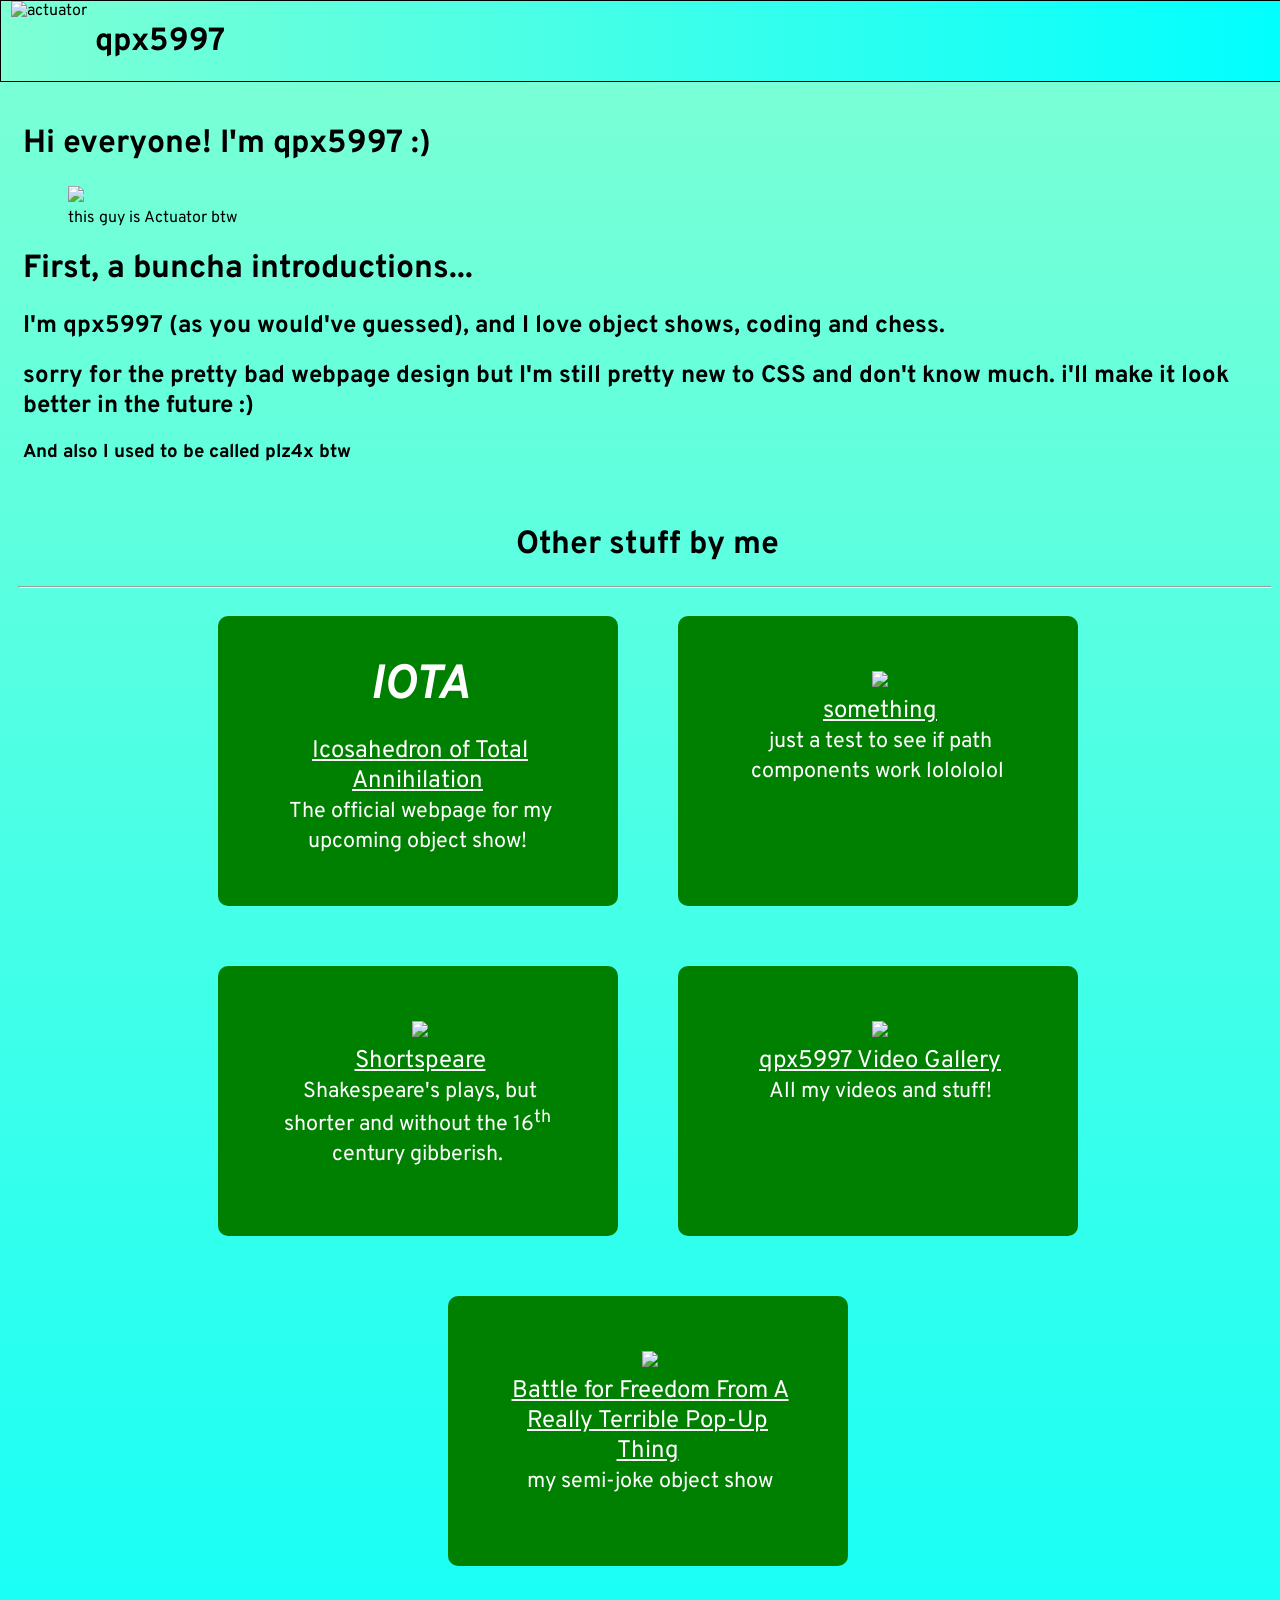
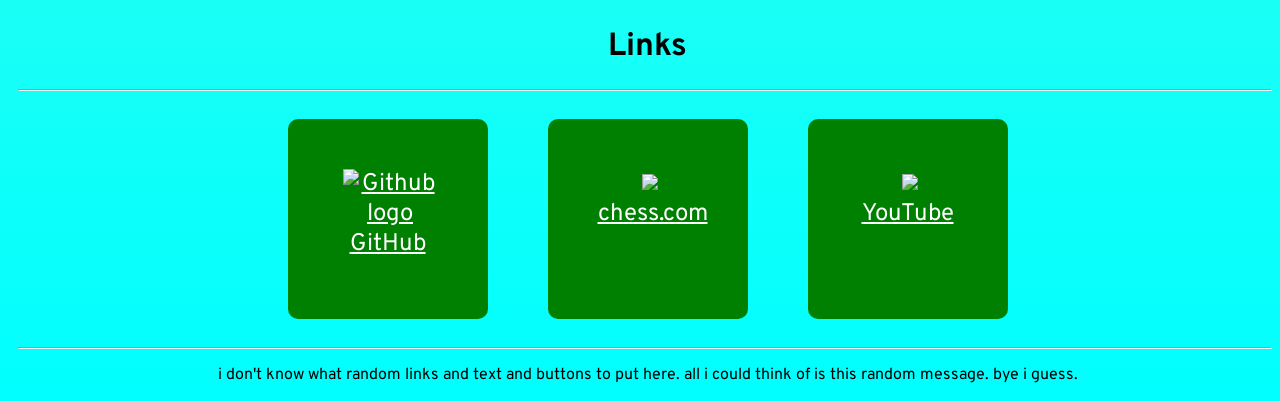
==== index.html @ 11c43742 "added link to youtube" ====
<!DOCTYPE html>

<html>

    <head>
        <link rel="preconnect" href="https://fonts.googleapis.com">
        <link rel="preconnect" href="https://fonts.gstatic.com" crossorigin>
        <link href="https://fonts.googleapis.com/css2?family=Overpass:ital,wght@0,100..900;1,100..900&display=swap" rel="stylesheet">
        <title>qpx5997</title>
        <link rel="icon" href="./Actuator-example.png">
        <style>
            * {
                font-family: Overpass, sans-serif;
                padding-left: 5px;
              }
        </style>
    </head>

    <body>
        <style>
            body {
                background-image: linear-gradient(aquamarine, aqua)
            }
            .topbar {
                position: fixed;
                top: 0;
                left: 0;
                width: 100%;
                height: 5rem;
                border: 1px solid black;
                background-image: linear-gradient(to right, aquamarine, aqua);
            }
            .wbutton:any-link {
                background-color: green;
                border-radius: 10px;
                color: white;
                padding: 50px;
                text-align: center;
                margin: 20px;
                transition: background-color 0.3s;
                font-size: 1.5em;
                width: 300px;
                min-height: 170px;
            }
            .wbutton:hover {
                background-color: rgb(0, 161, 0);
            }
            .abutton:any-link {
                background-color: green;
                border-radius: 10px;
                color: white;
                padding: 50px;
                text-align: center;
                margin: 20px;
                transition: background-color 0.3s;
                font-size: 1.5em;
                width: 100px;
                height: 100px;
            }
            .abutton:hover {
                background-color: rgb(0, 161, 0);
            }
            .nobgchange {
                background-color: transparent;
            }
            .ctr {
                display: flex;
                justify-content: center;
                flex-wrap: wrap;
                gap: 20px;
            }
            .wbutton-subtitle {
                font-size: 0.9em !important; 
            }
        </style>
        <div class="topbar">
            </style>
            <img src="./Actuator-example.png" height="80" alt="actuator" class="left">
            <h1>&nbsp;qpx5997</h1>
            <style>
                .left {
                    float: left;
                }
            </style>
        </div>
        <h1>&nbsp;</h1>
        <br>
        <h1>Hi everyone! I'm qpx5997 :)</h1>
        <figure>
            <img src="./Actuator-example.png" height="200">
            <figcaption>this guy is Actuator btw</figcaption>
        </figure>

        <h1>First, a buncha introductions...</h1>

        <h2>I'm qpx5997 (as you would've guessed), and I love object shows, coding and chess.</h2>
        <h2>sorry for the pretty bad webpage design but I'm still pretty new to CSS and don't know much. i'll make it look better in the future :)</h2>
        <h3>And also I used to be called plz4x btw</h3>
        <br>
        <h1 class="ctr">Other stuff by me</h1>
        <hr>
        <div class="ctr">
            <a class="wbutton" href="https://qpx5997.github.io/iota/" style="text-decoration: none;" target="_blank"><h1 style="margin-bottom: -10px; margin-top: -10px; font-weight: bold; font-style: italic;">IOTA</h1><br><u>Icosahedron of Total Annihilation</u><br>
            <span class="wbutton-subtitle">The official webpage for my upcoming object show!</span></a>
            <a class="wbutton" href="https://qpx5997.github.io/qpx5997/something" style="text-decoration: none;" target="_blank"><img src="https://i.imgur.com/F6o3vyY.png" height="100"><br><u>something</u><br>
            <span class="wbutton-subtitle">just a test to see if path components work lolololol</span></a>
            <a class="wbutton" href="https://qpx5997.github.io/qpx5997/shortspeare" style="text-decoration: none;" target="_blank"><img src="https://i.imgur.com/4jsb2hk.jpeg" height="100"><br><u>Shortspeare</u><br>
            <span class="wbutton-subtitle">Shakespeare's plays, but shorter and without the 16<sup style="padding: 0;">th</sup> century gibberish.</span></a>
            <a class="wbutton" href="https://qpx5997.github.io/qpx5997/videos/" style="text-decoration: none;" target="_blank"><img src="./videos/images/TNM-1.png" height="100"><br><u>qpx5997 Video Gallery</u><br>
            <span class="wbutton-subtitle">All my videos and stuff!</span></a>
            <a class="wbutton" href="https://qpx5997.github.io/bfffartput" style="text-decoration: none;" target="_blank"><img src="https://i.imgur.com/gSiwX8J.png" height="100"><br><u>Battle for Freedom From A Really Terrible Pop-Up Thing</u><br>
            <span class="wbutton-subtitle">my semi-joke object show</span></a>
        </div>
        <br>
        <h1 class="ctr">Links</h1>
        <hr>
        <div class="ctr">
        <a class="abutton" href="https://github.com/qpx5997" target="_blank"><img class="nobgchange" src="https://upload.wikimedia.org/wikipedia/commons/thumb/9/91/Octicons-mark-github.svg/2048px-Octicons-mark-github.svg.png" height="70" alt="Github logo"><br>GitHub</a>
        <a class="abutton" href="https://www.chess.com/member/qpx5997" target="_blank"><img class="nobgchange" src="https://cdn.prod.website-files.com/64897d6862a1de6911aaa119/67c6e21591b4fed521d5deaf_660d6e4873c62fb68976b4d8_chess.com-logo-carre.webp" height="70"><br>chess.com</a>
        <a class="abutton" href="https://youtube.com/@qpx5997" target="_blank"><img class="nobgchange" src="https://upload.wikimedia.org/wikipedia/commons/e/ef/Youtube_logo.png" height="70"><br>YouTube</a>
        </div>
        <hr>
        <p class="ctr">i don't know what random links and text and buttons to put here. all i could think of is this random message. bye i guess.</p>
    </body>
</html>
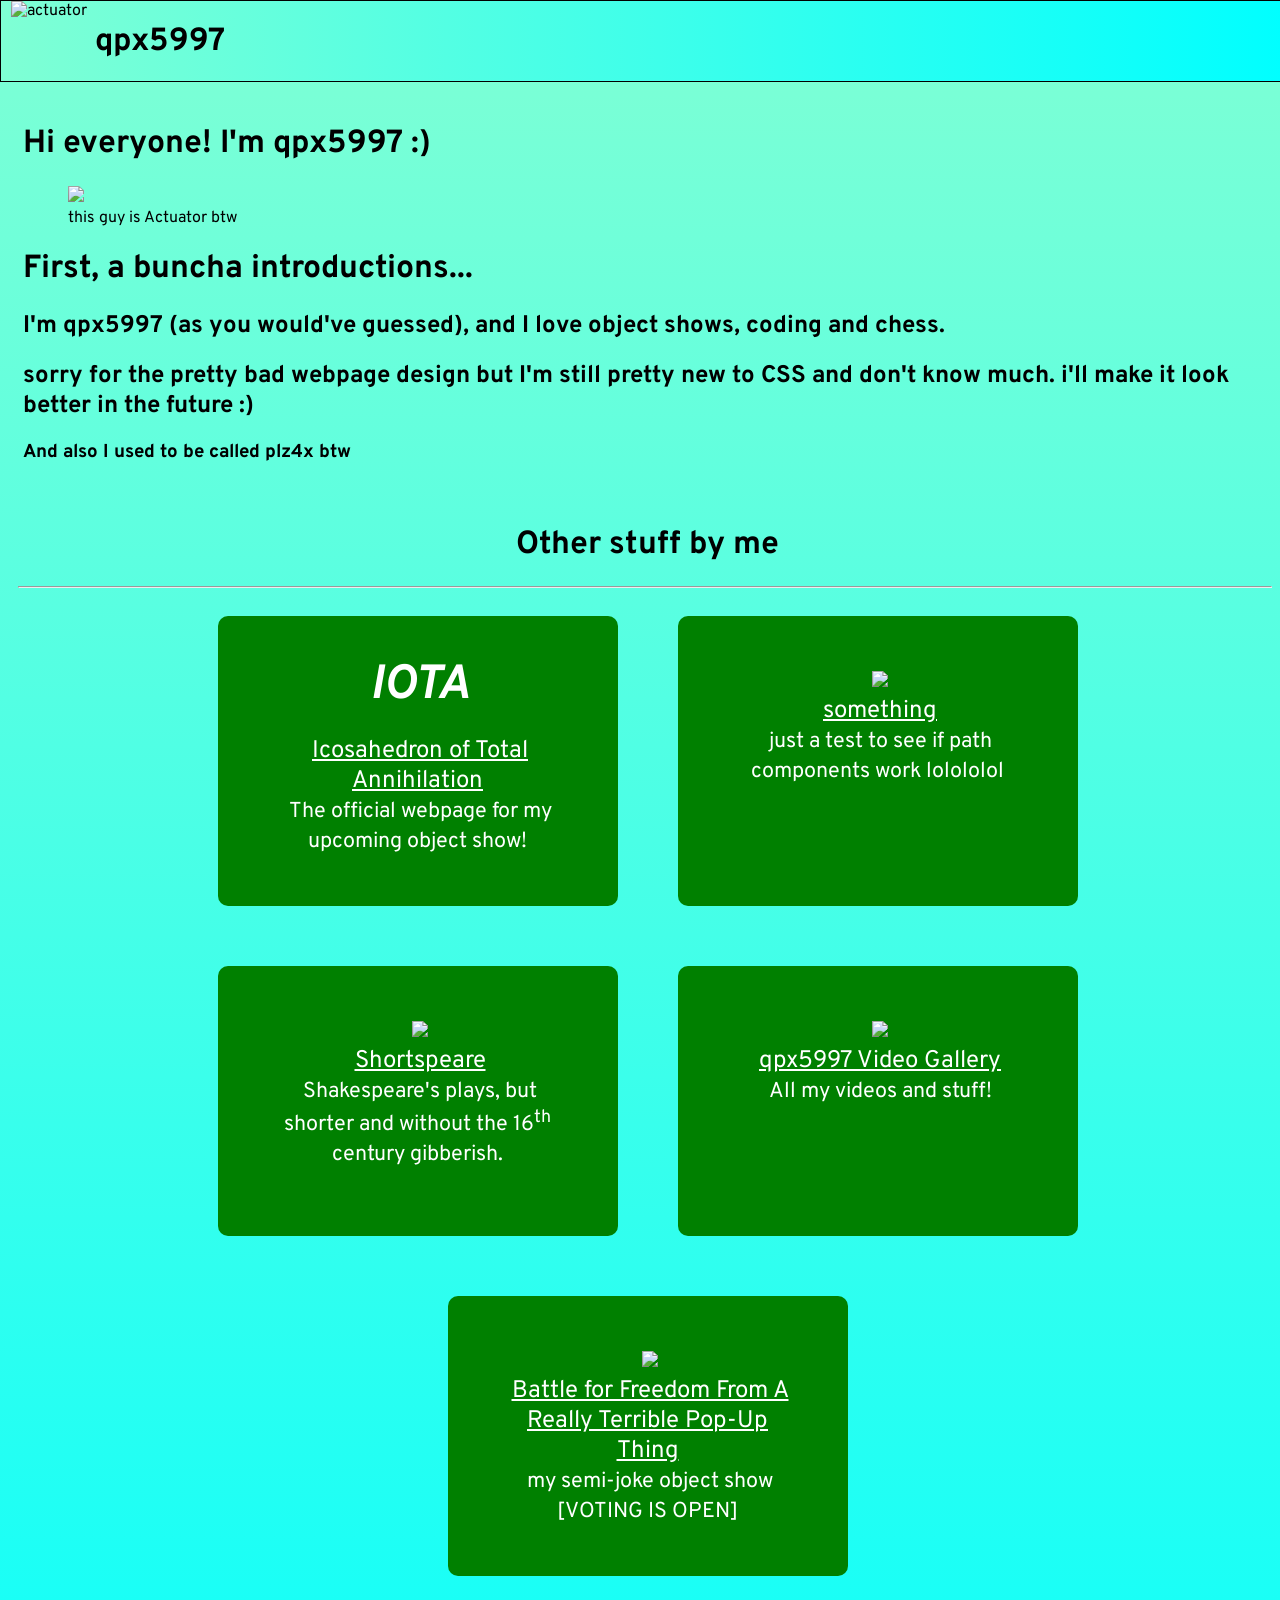
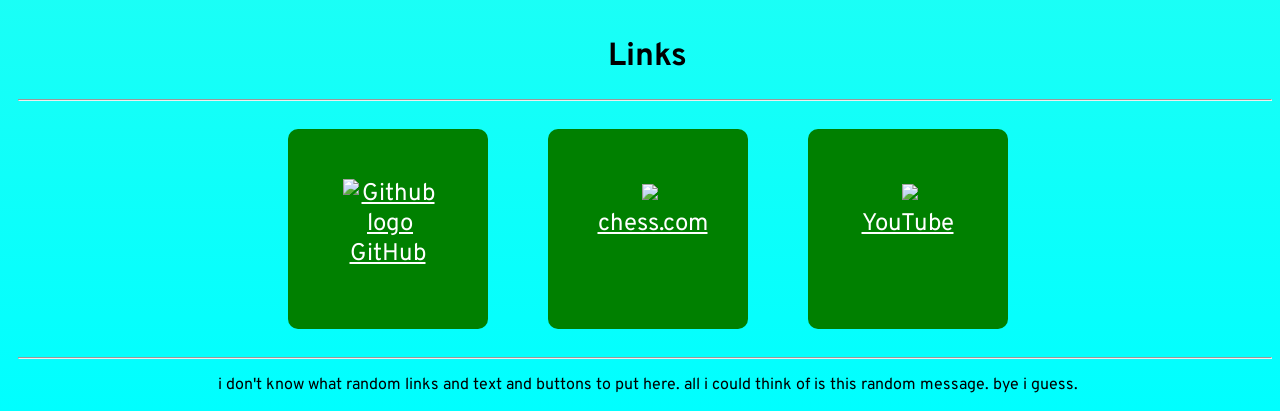
==== commit ea80e001: "Added [VOTING IS OPEN]" ====
--- a/index.html
+++ b/index.html
@@ -109,7 +109,7 @@
             <a class="wbutton" href="https://qpx5997.github.io/qpx5997/videos/" style="text-decoration: none;" target="_blank"><img src="./videos/images/TNM-1.png" height="100"><br><u>qpx5997 Video Gallery</u><br>
             <span class="wbutton-subtitle">All my videos and stuff!</span></a>
             <a class="wbutton" href="https://qpx5997.github.io/bfffartput" style="text-decoration: none;" target="_blank"><img src="https://i.imgur.com/gSiwX8J.png" height="100"><br><u>Battle for Freedom From A Really Terrible Pop-Up Thing</u><br>
-            <span class="wbutton-subtitle">my semi-joke object show</span></a>
+            <span class="wbutton-subtitle">my semi-joke object show [VOTING IS OPEN]</span></a>
         </div>
         <br>
         <h1 class="ctr">Links</h1>
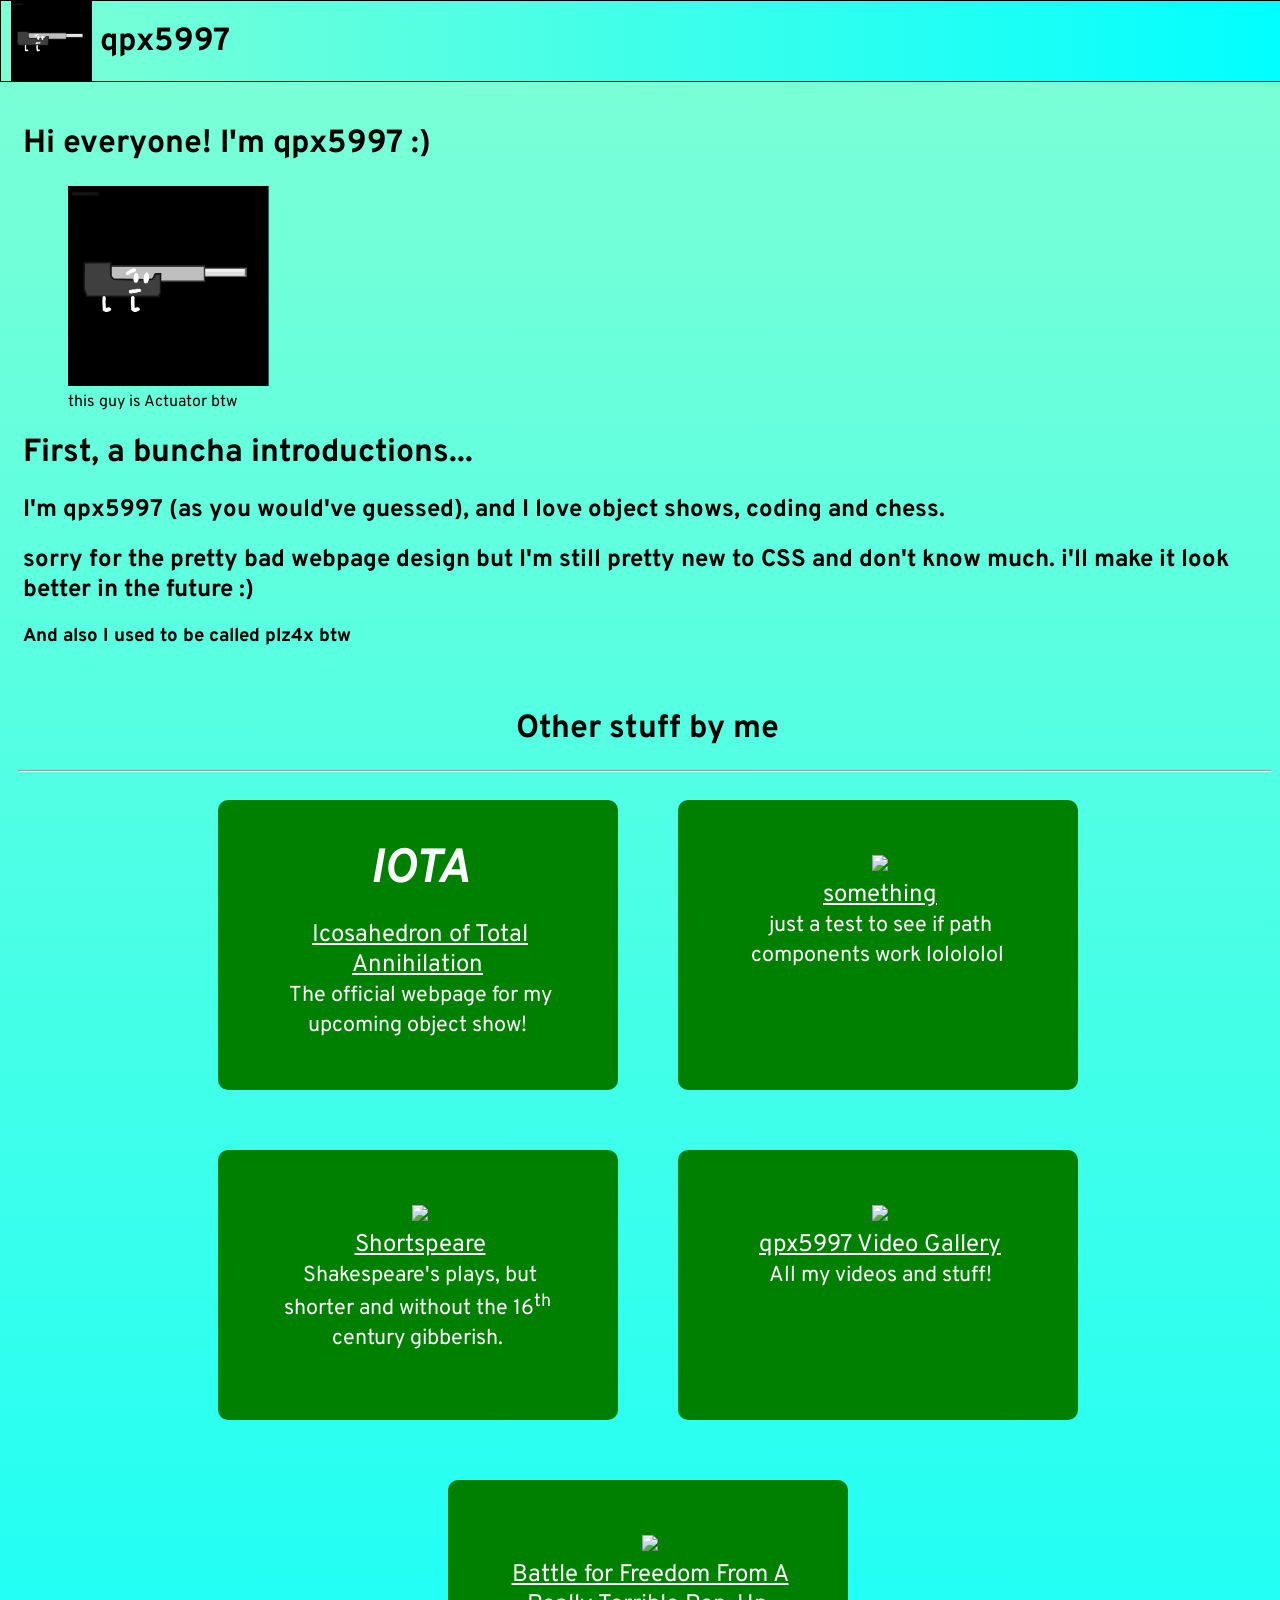
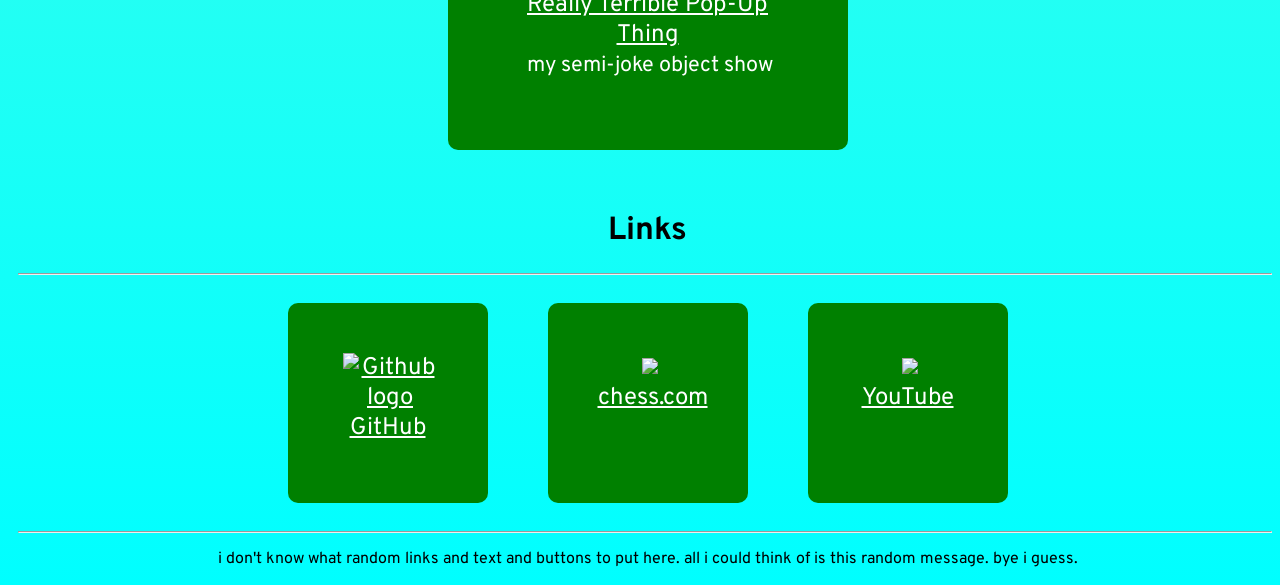
==== commit 0dba57f2: "updated links so that its relative" ====
--- a/index.html
+++ b/index.html
@@ -102,14 +102,14 @@
         <div class="ctr">
             <a class="wbutton" href="https://qpx5997.github.io/iota/" style="text-decoration: none;" target="_blank"><h1 style="margin-bottom: -10px; margin-top: -10px; font-weight: bold; font-style: italic;">IOTA</h1><br><u>Icosahedron of Total Annihilation</u><br>
             <span class="wbutton-subtitle">The official webpage for my upcoming object show!</span></a>
-            <a class="wbutton" href="https://qpx5997.github.io/qpx5997/something" style="text-decoration: none;" target="_blank"><img src="https://i.imgur.com/F6o3vyY.png" height="100"><br><u>something</u><br>
+            <a class="wbutton" href="something" style="text-decoration: none;" target="_blank"><img src="https://i.imgur.com/F6o3vyY.png" height="100"><br><u>something</u><br>
             <span class="wbutton-subtitle">just a test to see if path components work lolololol</span></a>
-            <a class="wbutton" href="https://qpx5997.github.io/qpx5997/shortspeare" style="text-decoration: none;" target="_blank"><img src="https://i.imgur.com/4jsb2hk.jpeg" height="100"><br><u>Shortspeare</u><br>
+            <a class="wbutton" href="shortspeare" style="text-decoration: none;" target="_blank"><img src="https://i.imgur.com/4jsb2hk.jpeg" height="100"><br><u>Shortspeare</u><br>
             <span class="wbutton-subtitle">Shakespeare's plays, but shorter and without the 16<sup style="padding: 0;">th</sup> century gibberish.</span></a>
-            <a class="wbutton" href="https://qpx5997.github.io/qpx5997/videos/" style="text-decoration: none;" target="_blank"><img src="./videos/images/TNM-1.png" height="100"><br><u>qpx5997 Video Gallery</u><br>
+            <a class="wbutton" href="videos" style="text-decoration: none;" target="_blank"><img src="./videos/images/TNM-1.png" height="100"><br><u>qpx5997 Video Gallery</u><br>
             <span class="wbutton-subtitle">All my videos and stuff!</span></a>
             <a class="wbutton" href="https://qpx5997.github.io/bfffartput" style="text-decoration: none;" target="_blank"><img src="https://i.imgur.com/gSiwX8J.png" height="100"><br><u>Battle for Freedom From A Really Terrible Pop-Up Thing</u><br>
-            <span class="wbutton-subtitle">my semi-joke object show [VOTING IS OPEN]</span></a>
+            <span class="wbutton-subtitle">my semi-joke object show</span></a>
         </div>
         <br>
         <h1 class="ctr">Links</h1>
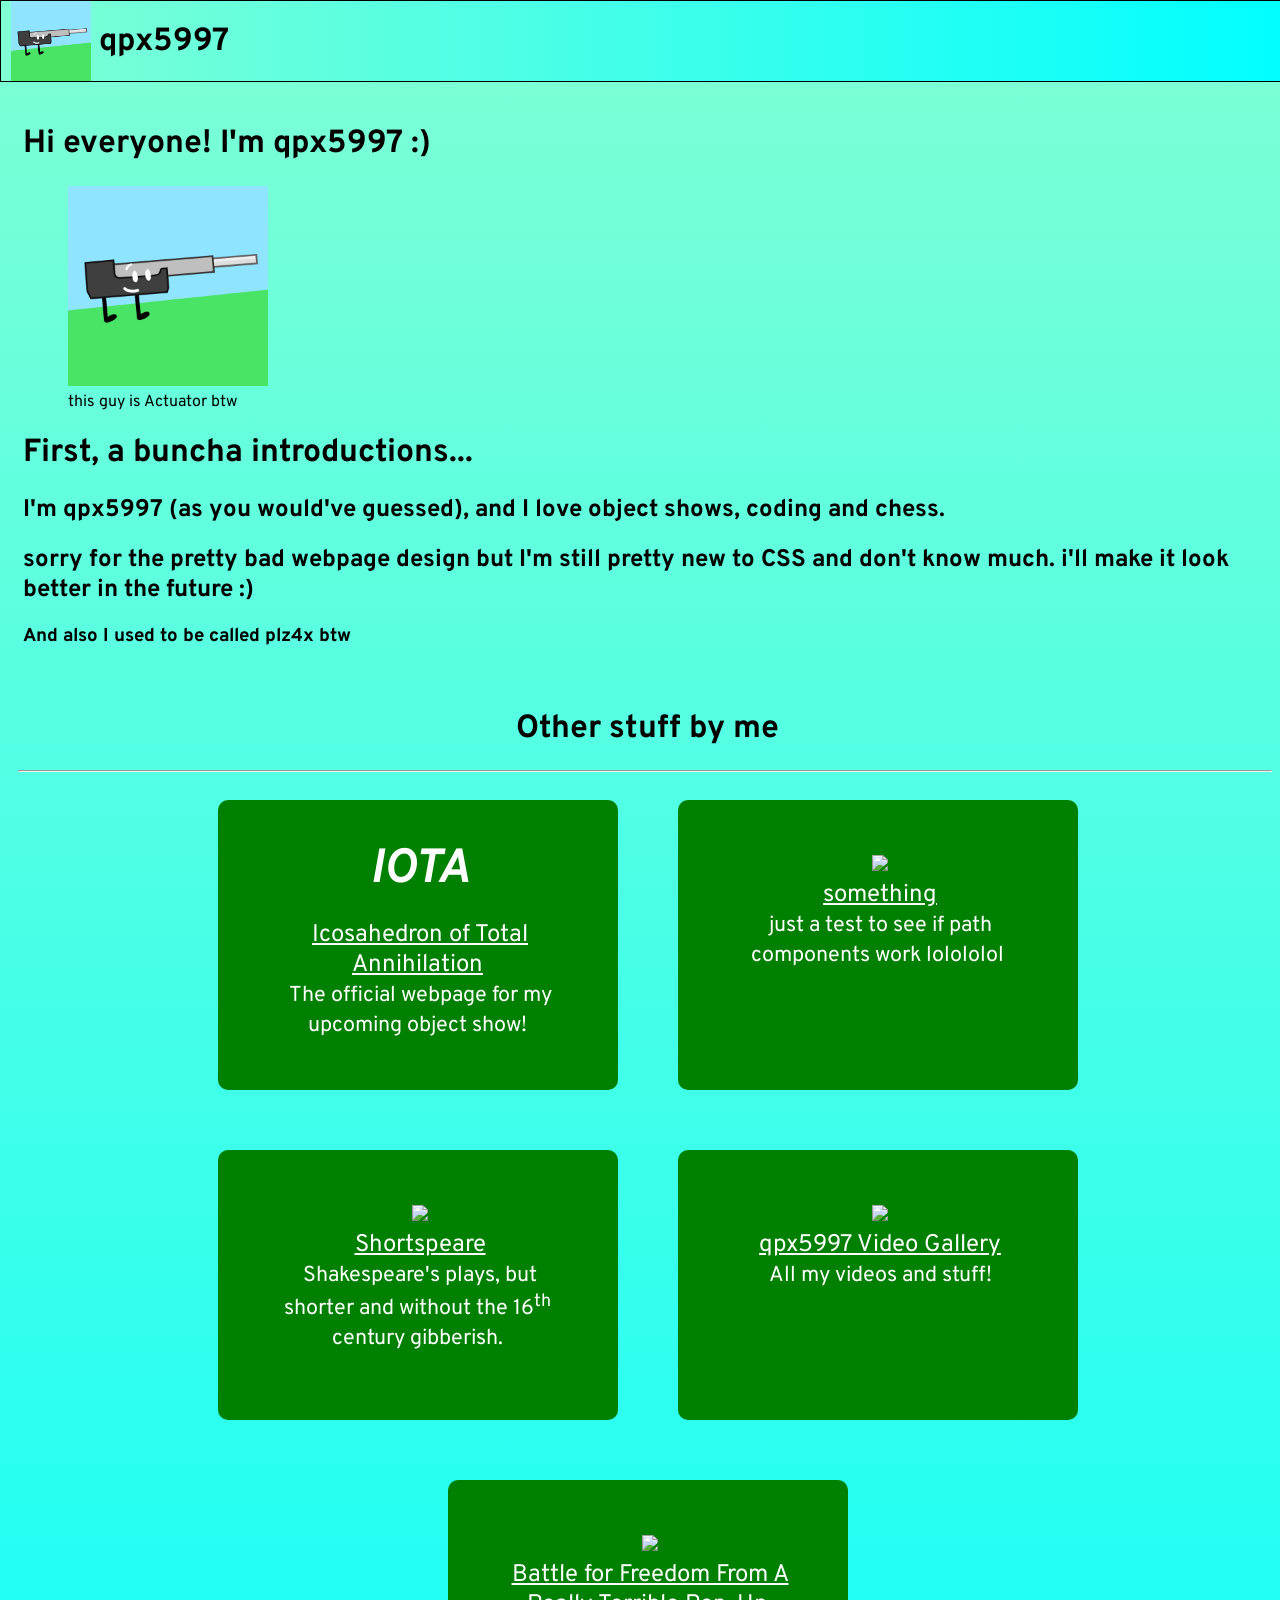
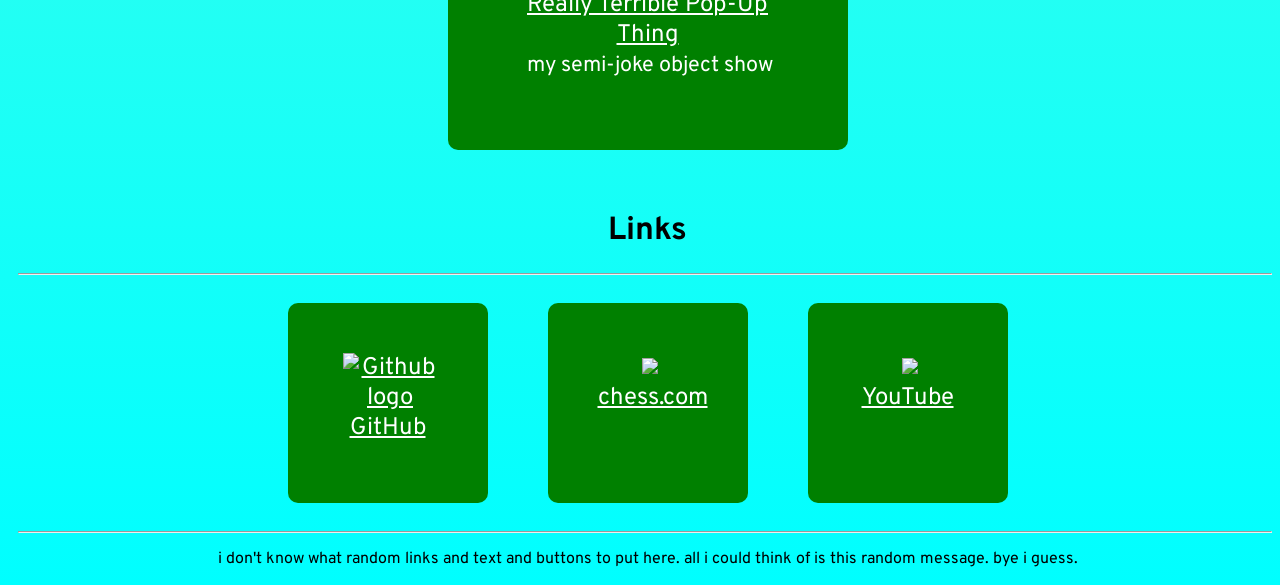
==== commit fa60b978: "change images" ====
--- a/index.html
+++ b/index.html
@@ -75,7 +75,7 @@
         </style>
         <div class="topbar">
             </style>
-            <img src="./Actuator-example.png" height="80" alt="actuator" class="left">
+            <img src="./BETTERPROFILEPIC.jpg" height="80" alt="actuator" class="left">
             <h1>&nbsp;qpx5997</h1>
             <style>
                 .left {
@@ -87,7 +87,7 @@
         <br>
         <h1>Hi everyone! I'm qpx5997 :)</h1>
         <figure>
-            <img src="./Actuator-example.png" height="200">
+            <img src="./BETTERPROFILEPIC.jpg" height="200">
             <figcaption>this guy is Actuator btw</figcaption>
         </figure>
 
